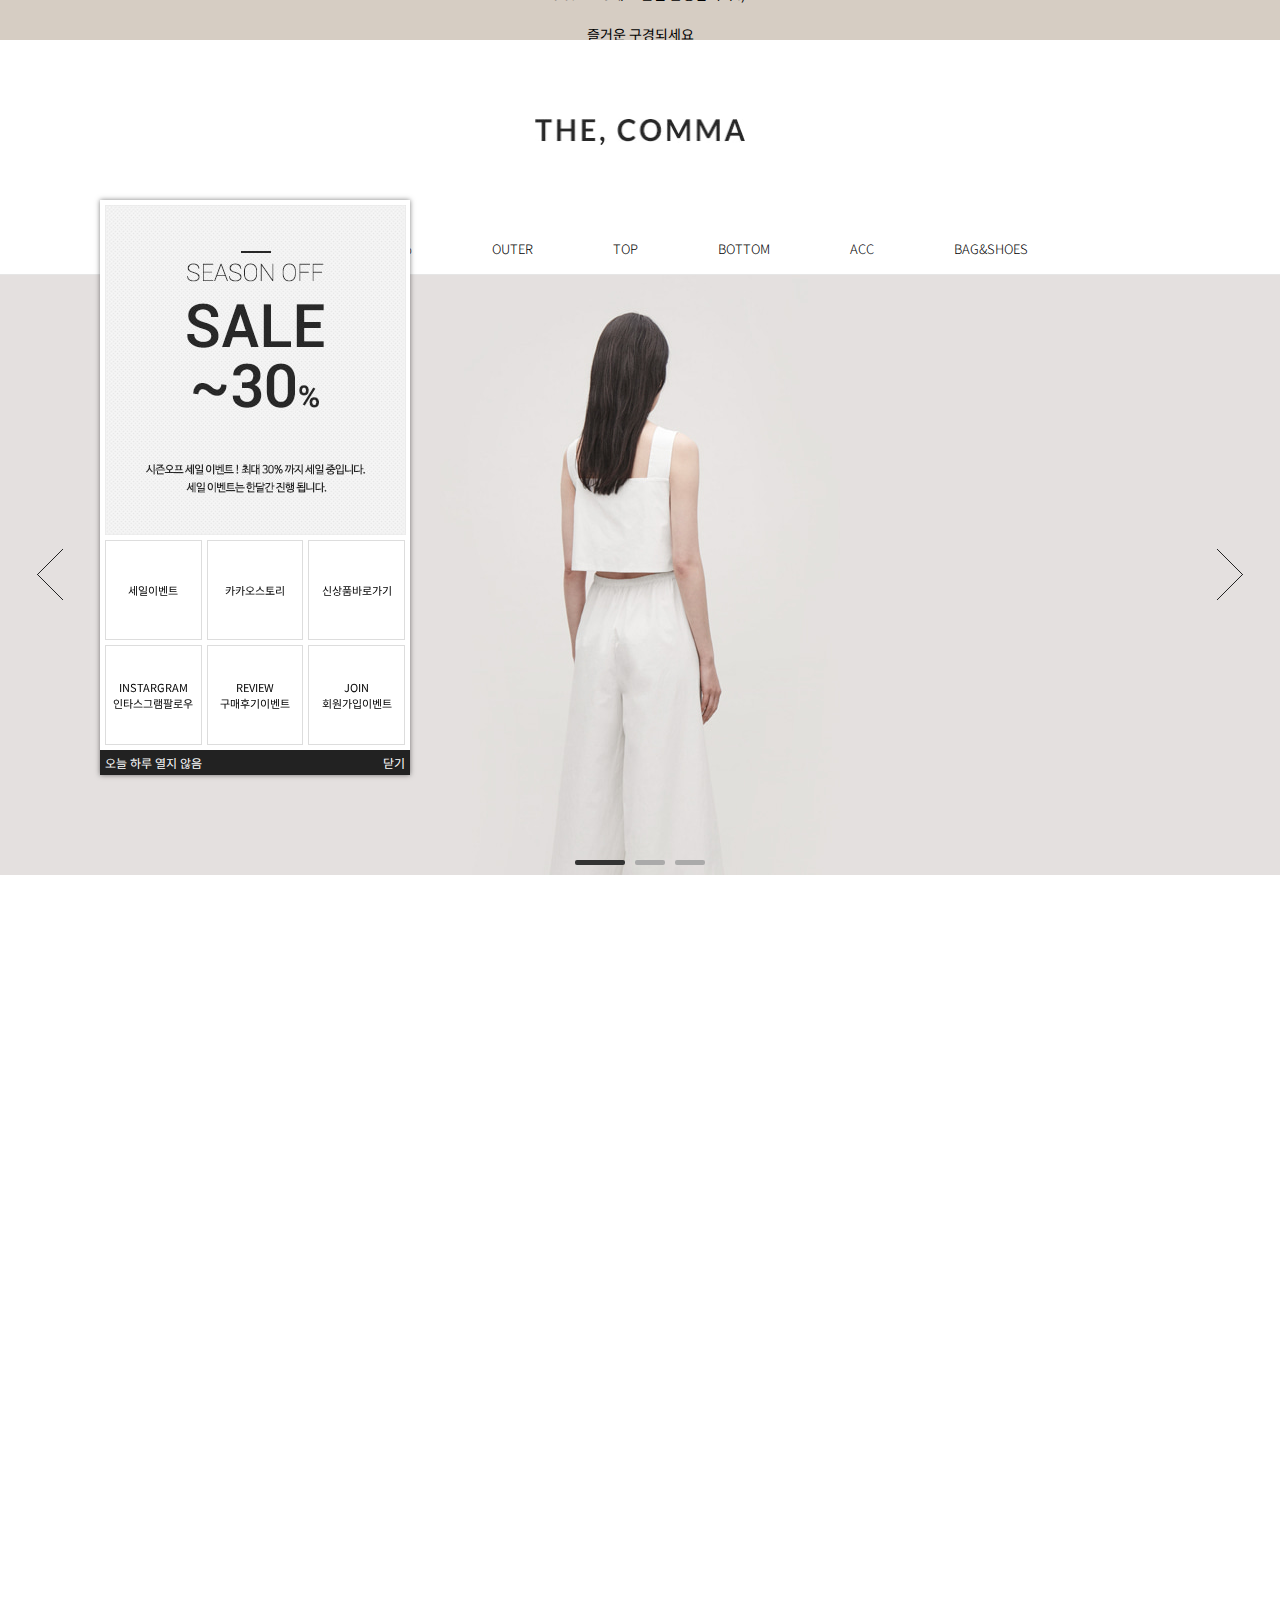
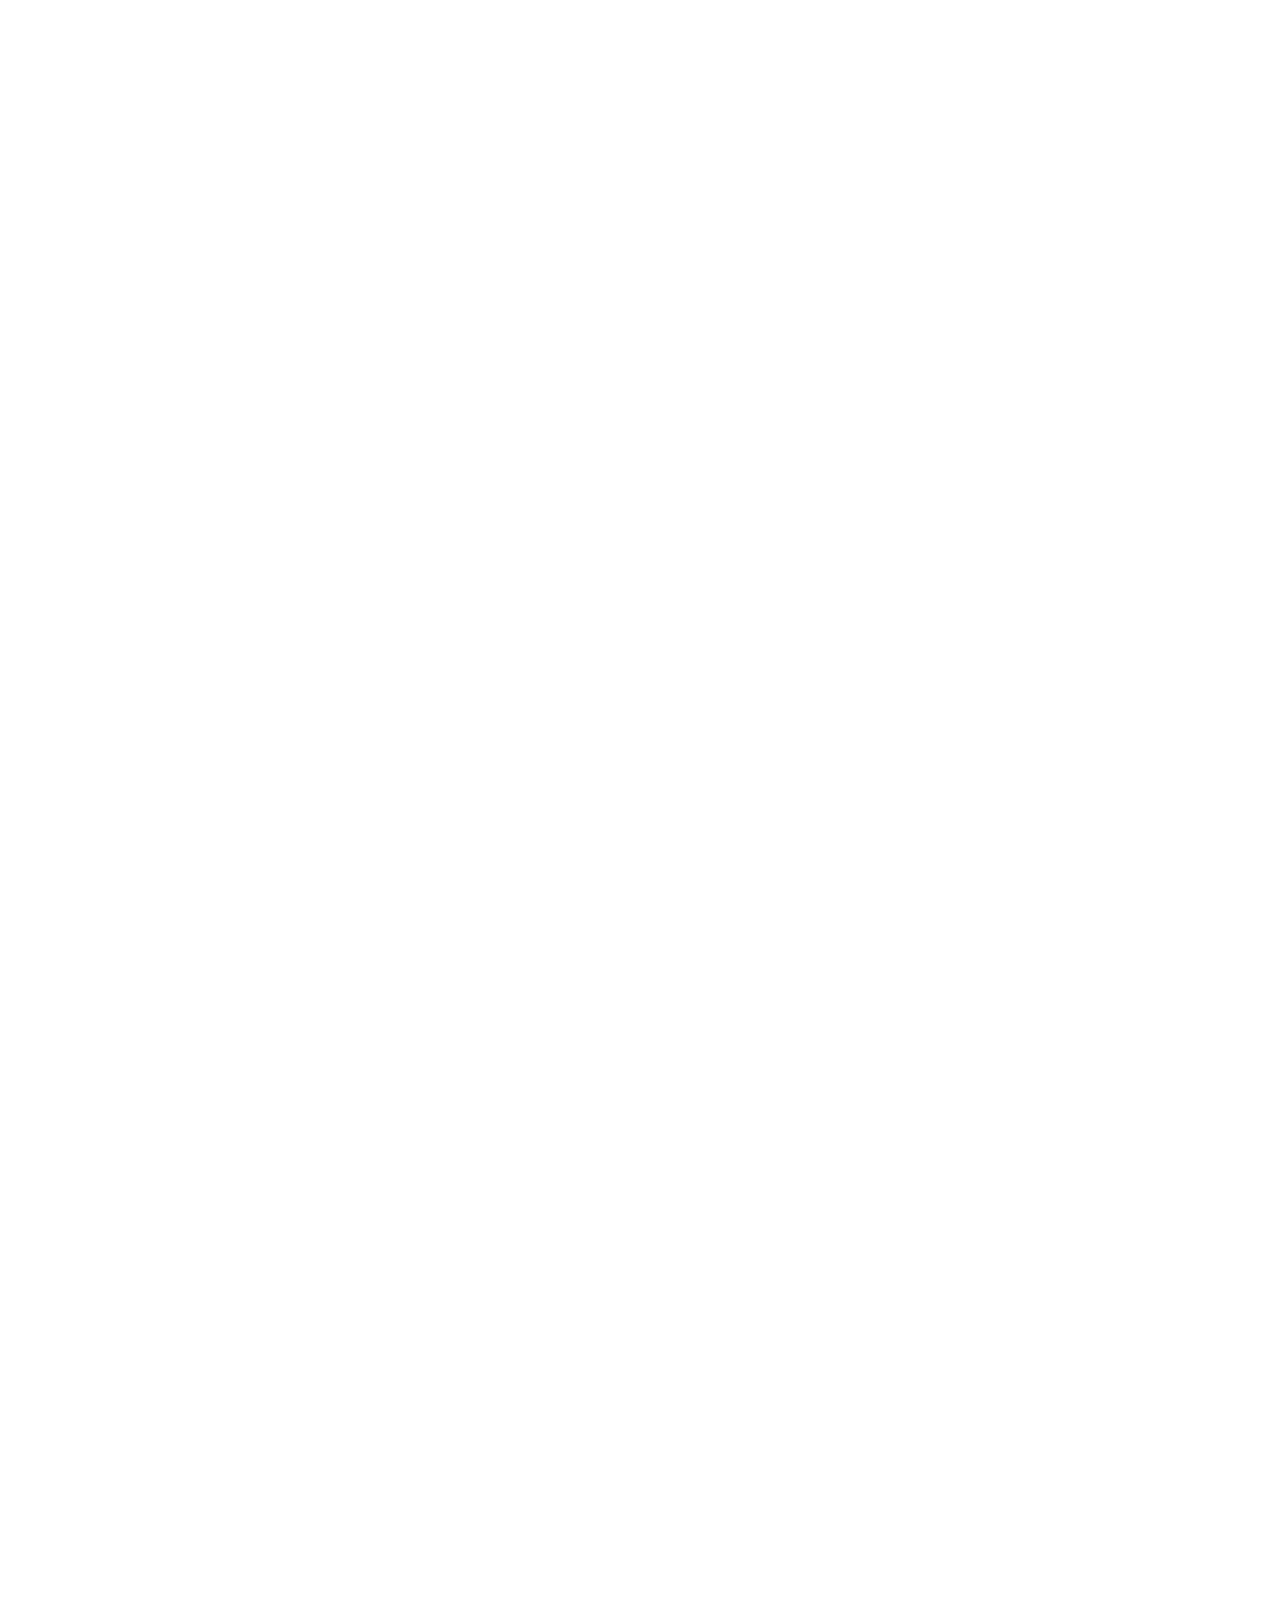
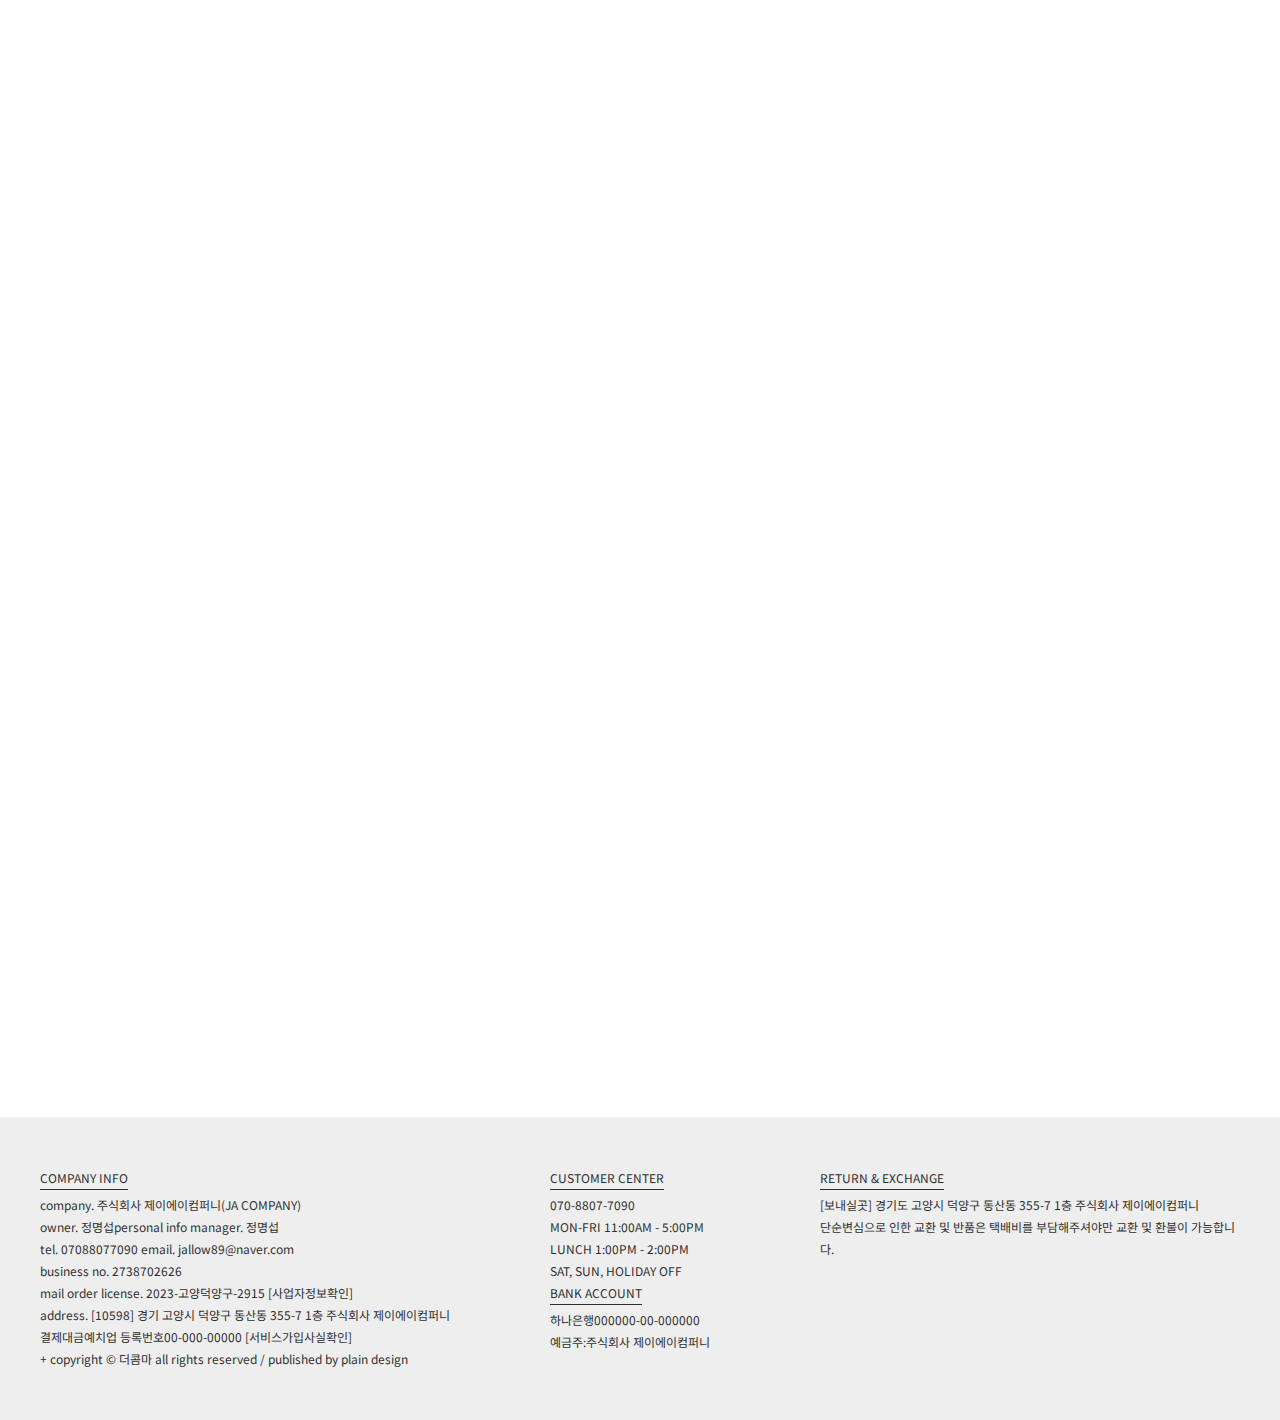
==== item.html @ c6637e92 "Portfolio_4" ====
<!DOCTYPE html>
<html lang="en">
<head>
    <meta charset="UTF-8">
    <meta name="viewport" content="width=device-width, initial-scale=1.0">
    <title>The Comma</title>

    <script defer src="https://code.jquery.com/jquery-1.12.4.min.js"></script>
    <script defer src="./js/common.js"></script>
    <script defer src="./js/header_footer.js"></script>
    <script defer src="./js/item_list.js"></script>
    <script defer src="./js/item.js"></script>

    <link href="https://fonts.googleapis.com/css2?family=Noto+Sans+KR:wght@100;300;400;500;700;900&display=swap" rel="stylesheet">
    <link rel="stylesheet" href="./css/common.css">
    <link rel="stylesheet" href="./css/header_footer.css">
    <link rel="stylesheet" href="./css/item.css">
    <link rel="icon" href="./img/favicon-16x16.png" type="image/png">

    <script>
        var sp = ['android', 'iphone', 'ipad'];
        for(var i = 0; i < sp.length; i++) {
            if(navigator.userAgent.toLowerCase().match(sp[i])) {
                location.replace("mobile/item.html");
            }
        }
    </script>
</head>
<body>
    <div class="top_banner">
        <div class="tb_item">The comma에 오신걸 환영합니다 :)</div>
        <div class="tb_item">즐거운 구경되세요</div>
        <div class="tb_item">oneworld</div>
        <div class="tb_item">포트폴리오</div>
        <div class="tb_item">예쁘게 봐주세요 :D</div>
    </div>
    <div class="wrap" style="height: 5000px;">
        <div class="header">
            <div class="logo">
                <a href="index.html">logo</a>
            </div>
            <ul class="menu">
                <li class="menu_item">
                    <a href="product(best).html?cate_no=0">BEST</a>
                </li>
                <li class="menu_item">
                    <a href="product(new5).html?cate_no=1">NEW 5%</a>
                </li>
                <li class="menu_item">
                    <a href="product(outer).html?cate_no=2">OUTER</a>
                </li>
                <li class="menu_item">
                    <a href="product(top).html?cate_no=3">TOP</a>
                </li>
                <li class="menu_item">
                    <a href="product(bottom).html?cate_no=4">BOTTOM</a>
                </li>
                <li class="menu_item">
                    <a href="product(acc).html?cate_no=5">ACC</a>
                </li>
                <li class="menu_item">
                    <a href="product(bag_shoes).html?cate_no=6">BAG&SHOES</a>
                </li>
            </ul> 
        </div>
        <div class="main">
            <div class="container">
                <div class="detail_area"></div>
                <div class="product_detail">
                    <div id="prod_detail" class="tab_area">
                        <ul class="detail_tap">
                            <li class="tap_active">
                                <a href="#prod_detail">PRODUCT DETAIL</a>
                            </li>
                            <li>
                                <a href="#prod_guide">SHOPPING GUIDE</a>
                            </li>
                            <li>
                                <a href="#prod_review">REVIEW</a>
                            </li>
                            <li>
                                <a href="#prod_qna">Q&amp;A</a>
                            </li>
                            <li>
                                <a href="#prod_related">WITH ITEM</a>
                            </li>
                        </ul>
                        <div class="detail_box">
                            <img src="img/product/detail_page.jpg" alt="">
                        </div>
                    </div>
                    <div id="prod_guide" class="tab_area">
                        <ul class="detail_tap">
                            <li>
                                <a href="#prod_detail">PRODUCT DETAIL</a>
                            </li>
                            <li class="tap_active">
                                <a href="#prod_guide">SHOPPING GUIDE</a>
                            </li>
                            <li>
                                <a href="#prod_review">REVIEW</a>
                            </li>
                            <li>
                                <a href="#prod_qna">Q&amp;A</a>
                            </li>
                            <li>
                                <a href="#prod_related">WITH ITEM</a>
                            </li>
                        </ul>
                        <div class="detail_box">
                            <img src="img/product/pay_info.jpg" alt="">
                        </div>
                    </div>
                    <div id="prod_review" class="tab_area">
                        <ul class="detail_tap">
                            <li>
                                <a href="#prod_detail">PRODUCT DETAIL</a>
                            </li>
                            <li>
                                <a href="#prod_guide">SHOPPING GUIDE</a>
                            </li>
                            <li class="tap_active">
                                <a href="#prod_review">REVIEW</a>
                            </li>
                            <li>
                                <a href="#prod_qna">Q&amp;A</a>
                            </li>
                            <li>
                                <a href="#prod_related">WITH ITEM</a>
                            </li>
                        </ul>
                        <div class="detail_box">
                            <div class="review_txt">게시물이 없습니다</div>
                            <div class="review_btn">
                                <div class="review_btn_in">글쓰기</div>
                                <div class="review_btn_in">목록보기</div>
                            </div>
                        </div>
                    </div>
                    <div id="prod_qna" class="tab_area">
                        <ul class="detail_tap">
                            <li>
                                <a href="#prod_detail">PRODUCT DETAIL</a>
                            </li>
                            <li>
                                <a href="#prod_guide">SHOPPING GUIDE</a>
                            </li>
                            <li>
                                <a href="#prod_review">REVIEW</a>
                            </li>
                            <li class="tap_active">
                                <a href="#prod_qna">Q&amp;A</a>
                            </li>
                            <li>
                                <a href="#prod_related">WITH ITEM</a>
                            </li>
                        </ul>
                        <div class="detail_box">
                            <div class="review_txt">게시물이 없습니다</div>
                            <div class="review_btn">
                                <div class="review_btn_in">글쓰기</div>
                                <div class="review_btn_in">목록보기</div>
                            </div>
                        </div>
                    </div>
                    <div id="prod_related" class="tab_area">
                        <ul class="detail_tap">
                            <li>
                                <a href="#prod_detail">PRODUCT DETAIL</a>
                            </li>
                            <li>
                                <a href="#prod_guide">SHOPPING GUIDE</a>
                            </li>
                            <li>
                                <a href="#prod_review">REVIEW</a>
                            </li>
                            <li>
                                <a href="#prod_qna">Q&amp;A</a>
                            </li>
                            <li class="tap_active">
                                <a href="#prod_related">WITH ITEM</a>
                            </li>
                        </ul>
                        <div class="detail_box">
                            <div class="with_item">
                                <div class="with_item_pan">보러가기</div>
                            </div>
                            <div class="with_item">
                                <div class="with_item_pan">보러가기</div>
                            </div>
                            <div class="with_item">
                                <div class="with_item_pan">보러가기</div>
                            </div>
                            <div class="with_item">
                                <div class="with_item_pan">보러가기</div>
                            </div>
                        </div>
                    </div>
                </div>
            </div>
        </div>
        <div class="footer">
            <div class="container">
                <div class="f_body company_info">
                    <div class="f_title">
                        <span>COMPANY INFO</span>
                    </div>
                    <p>상호명 마켓디자인 대표자 김은선 대표전화 070-5151-6866</p>
                    <p>개인정보관리책임자 김은선(marketmail@naver.com)</p>
                    <p>통신판매업신고 제2019화성동탄0443호</p>
                    <p>사업자등록번호 121-79-00088 [사업자정보확인]</p>
                    <p>주소 18503 경기도 화성시 동탄순환대로10길 88 (산척동)</p>
                    <p>결제대금예치업 등록번호00-000-00000 [서비스가입사실확인]</p>
                    <p>호스팅제공자카페24(주). COPYRIGHT ©마켓디자인 ALL RIGHT RESERVE</p>
                </div>
                <div class="f_body cs_center">
                    <div class="f_title">
                        <span>CUSTOMER CENTER</span>
                    </div>
                    <p>070-5151-6866</p>
                    <p>MON - FRIAM 10:00 - PM 17:00</p>
                    <p>LUNCH TIMEAM 12:00 - PM 01:00</p>
                    <p>SAT, SUN, HOLIDAY CLOSED</p>
                    <div class="f_title">
                        <span>BANK ACCOUNT</span>
                    </div>
                    <p>국민은행000000-00-000000</p>
                    <p>신한은행0000-000-000000</p>
                    <p>예금주마켓디자인</p>
                </div>
                <div class="f_body return">
                    <div class="f_title">
                        <span>RETURN & EXCHANGE</span>
                    </div>
                    <p>[보내실곳] 서울특별시 동작구 보라매로5길 15 (신대방동,전문건설회관) 단순변심으로 인한 교환 및 반품은 택배비를 부담해주셔야만 교환 및 환불이 가능합니다.</p>
                </div>
            </div>
        </div>
    </div>
</body>
</html>
---- css/common.css ----
body {
    margin: 0;
    font-family: 'Noto Sans KR', sans-serif;
}

ul {
    padding: 0;
    margin: 0;
    list-style: none;
}

a {
    text-decoration: none;
    color: inherit;
}

.container {
    width: 1200px;
    height: 100%;
    margin: 0 auto;
    position: relative;
}

.top_banner {
    width: 100%;
    height: 40px;
    line-height: 40px;
    background: #d6cdc3;
    overflow: hidden;
    position: fixed;
    left: 0;
    top: 0;
    z-index: 999999999;
}

.tb_item {
    width: 100%;
    font-size: 14px;
    text-align: center;
    position: absolute;
    left: 0;
    top: 100%;
}

.tb_item:first-child {
    top: 0
}

.tb_item:nth-child(3) {
    color: hotpink;
}

.tb_item:nth-child(4) {
    color: darkcyan;
}
---- css/header_footer.css ----
.header {
    width: 100%;
    position: relative;
    z-index: 99999999;
    background: #fff;
    border-bottom: 1px solid #e6e6e6;
}

.logo {
    width: 210px;
    margin: 0 auto;
    background: url(../img/logo.jpg) no-repeat center / contain;
    padding: 80px 0;
}

.logo a {
    display: block;
    width: 100%;
    height: 100%;
    text-indent: -9999px;
}

.menu {
    height: 50px;
    line-height: 50px;
    text-align: center;
    font-size: 0;
}

.menu_active {
    width: 100%;
    background: #fff;
    position: fixed;
    left: 0;
    top: 40px;
    z-index: 99999999;
}

.menu_item {
    display: inline-block;
    font-size: 13px;
    font-weight: 300;
}

.menu_item a {
    padding: 0 40px;
    display: block;
    height: 100%;
}

.menu_item:hover {
    font-weight: bold;
}

/* footer */
.footer {
    width: 100%;
    overflow: hidden;
    background: #eee;
    color: #303030;
    padding: 50px 0;
    font-size: 12px;
    line-height: 22px;
}

.f_body {
    float: left;
}

.company_info {
    width: 420px;
}

.cs_center {
    width: 180px;
    margin: 0 90px;
}

.return {
    width: 420px;
}

.f_title {
    margin-bottom: 5px;
}

.f_title>span {
    border-bottom: 1px solid;
    padding: 3px 0;
}

.footer p {
    margin: 0;
    padding: 0;
}
---- css/item.css ----
.wrap {
    padding-top: 40px;
}

.detail_area {
    overflow: hidden;
    padding: 100px 0;
}

/* 왼쪽 큰 이미지 */
.item_big_img {
    width: 50%;
    float: left;
    position: relative;
}

.item_big_img img {
    width: 100%;
}

.magnifier {
    width: 120px;
    height: 120px;
    border: 5px solid #fff;
    border-radius: 50%;
    box-shadow: 0 0 10px 0 rgba(0, 0, 0, 0.5);
    background-repeat: no-repeat;
    transform: scale(1.7);
    position: absolute;
    left: 0;
    top: 0;
    display: none;
    pointer-events: none;
}

/* 오른쪽 아이템 설명 */
.item_info_area {
    width: 40%;
    float: right;
    font-size: 13px;
    padding: 10px 5px;
    border-top: 2px solid #5d5d5d;
    box-sizing: border-box;
    color: #6e6e6e;
}

.item_title {
    font-size: 16px;
    font-weight: 500;
}

.item_info_sec1 {
    width: 100%;
    padding: 20px 0;
}

.item_info_sec1 td.ii_title {
    width: 150px;
    padding: 5px 0;
}

.item_info_sec1 td.ii_desc {
    width: calc(100% - 150px - 0.01px);
    padding: 5px 0;
}

.item_info_sec1 select {
    width: 100%;
    padding: 5px 2px;
    margin-bottom: 5px;
    border: 1px solid #a9a9a9;
}

.item_info_sec2 {
    width: 100%;
    padding: 20px 0;
    border-top: 1px solid #ddd;
}

.color_box {
    width: 30px;
    height: 30px;
    border: 1px solid #ddd;
    padding: 3px;
    box-sizing: border-box;
    float: left;
    margin-right: 5px;
    cursor: pointer;
}

.color_box>div {
    width: 22px;
    height: 22px;
    border: 1px solid #ddd;
    box-sizing: border-box;
}

.color_box .color_name {
    display: none;
}

.cb_black {
    background: #000;
}

.cb_white {
    background: #fff;
}

.cb_gray {
    background: gray;
}

.opt_required {
    clear: both;
    font-size: 12px;
}

/* 하단 색 결정하는 옵션 */
.selected_opt {
    padding-bottom: 5px;
}

.opt_continer {
    border: 1px solid #cacaca;
}

.opt_box {
    width: 100%;
    border-collapse: collapse;
}

.opt_box td {
    padding: 5px 8px;
    border-top: 1px solid #cacaca;
}

.opt_name {
    width: 220px;
}

.opt_name>div:nth-child(2) {
    font-size: 12px;
    margin-top: 5px;
}

.opt_qty {
    width: 110px;
}

.btn_qty {
    width: 25px;
    height: 25px;
    float: left;
    outline: none;
    cursor: pointer;
    background: #fff;
    border: 1px solid #ddd;
}

.txt_qty {
    box-sizing: border-box;
    text-align: right;
    width: 35px;
    height: 25px;
    float: left;
    outline: none;
    cursor: pointer;
    background: #fff;
    border: 1px solid #ddd;
    border-right: none;
    border-left: none;
}

.btn_price_del {
    margin: 7px 5px;
}

.opt_price {
    text-align: right;
    font-size: 12px;
}

/* TOTAL 가격 */
.total_price {
    overflow: hidden;
    padding: 30px 0;
}

.total_price_box {
    float: right;
}

#final_price {
    font-size: 36px;
    font-weight: 500;
}

/* 버튼 */
.btn_item {
    text-align: center;
    overflow: hidden;
}

.btn_item>div {
    cursor: pointer;
}

.btn_buy {
    width: 100%;
    height: 50px;
    line-height: 50px;
    background: #222;
    color: #fff;
    letter-spacing: 1px;
    margin-bottom: 4px;
}

.btn_addCart,
.btn_wishlist {
    width: calc((100% - 4px) / 2);
    height: 40px;
    line-height: 40px;
    border: 1px solid #ddd;
    box-sizing: border-box;
    float: left;
}

.btn_addCart {
    margin-right: 4px;
}

/* 본문 하단 디테일 */
.product_detail>div {
    padding-top: 110px;
}

.detail_tap {
    width: 100%;
    height: 50px;
    line-height: 50px;
    border-top: 1px solid #222;
    text-align: center;
    font-size: 0;
    margin: 0 0 80px;
}

.detail_tap>li {
    display: inline-block;
    padding: 0 30px;
    font-size: 12px;
    color: #ccc;
}

.detail_tap>.tap_active {
    color: #222;
}

.detail_box {
    min-height: 400px;
    text-align: center;
    position: relative;
    overflow: hidden;
}

.detail_box img {
    width: 100%;
}

.review_txt {
    width: 100%;
    height: 50px;
    line-height: 50px;
    border: 1px solid #ddd;
    text-align: center;
    font-size: 14px;
    box-sizing: border-box;
}

.review_btn {
    width: 200px;
    height: 25px;
    line-height: 25px;
    text-align: center;
    float: right;
    margin-top: 20px;
}

.review_btn_in {
    width: calc((100% - (20px * 1)) / 2);
    height: 100%;
    float: left;
    margin-right: 20px;
    background: #000;
    color: #fff;
    border-radius: 15px;
    font-size: 13px;
    cursor: pointer;
}

.review_btn_in:last-child {
    margin-right: 0;
    background: #d6cdc3;
    color: #000;
}

.with_item {
    width: calc((100% - (20px * 3)) / 4);
    height: 300px;
    margin-right: 20px;
    float: left;
    background: brown;
    cursor: pointer;
}

.with_item:nth-child(1) {
    background: url(../img/items/best/1.jpg) no-repeat center / cover;
}

.with_item:nth-child(2) {
    background: url(../img/items/best/2-2.jpg) no-repeat center / cover;
}

.with_item:nth-child(3) {
    background: url(../img/items/best/2.jpg) no-repeat center / cover;
}

.with_item:nth-child(4) {
    margin-right: 0;
    background: url(../img/items/best/3.jpg) no-repeat center / cover;
}

.with_item_pan {
    width: 100%;
    height: 100%;
    line-height: 300px;
    text-align: center;
    background: rgba(0, 0, 0, 0.5);
    color: #fff;
    font-weight: bold;
    opacity: 0;
    transition: all 0.5s;
}

.with_item:hover .with_item_pan {
    opacity: 1;
}
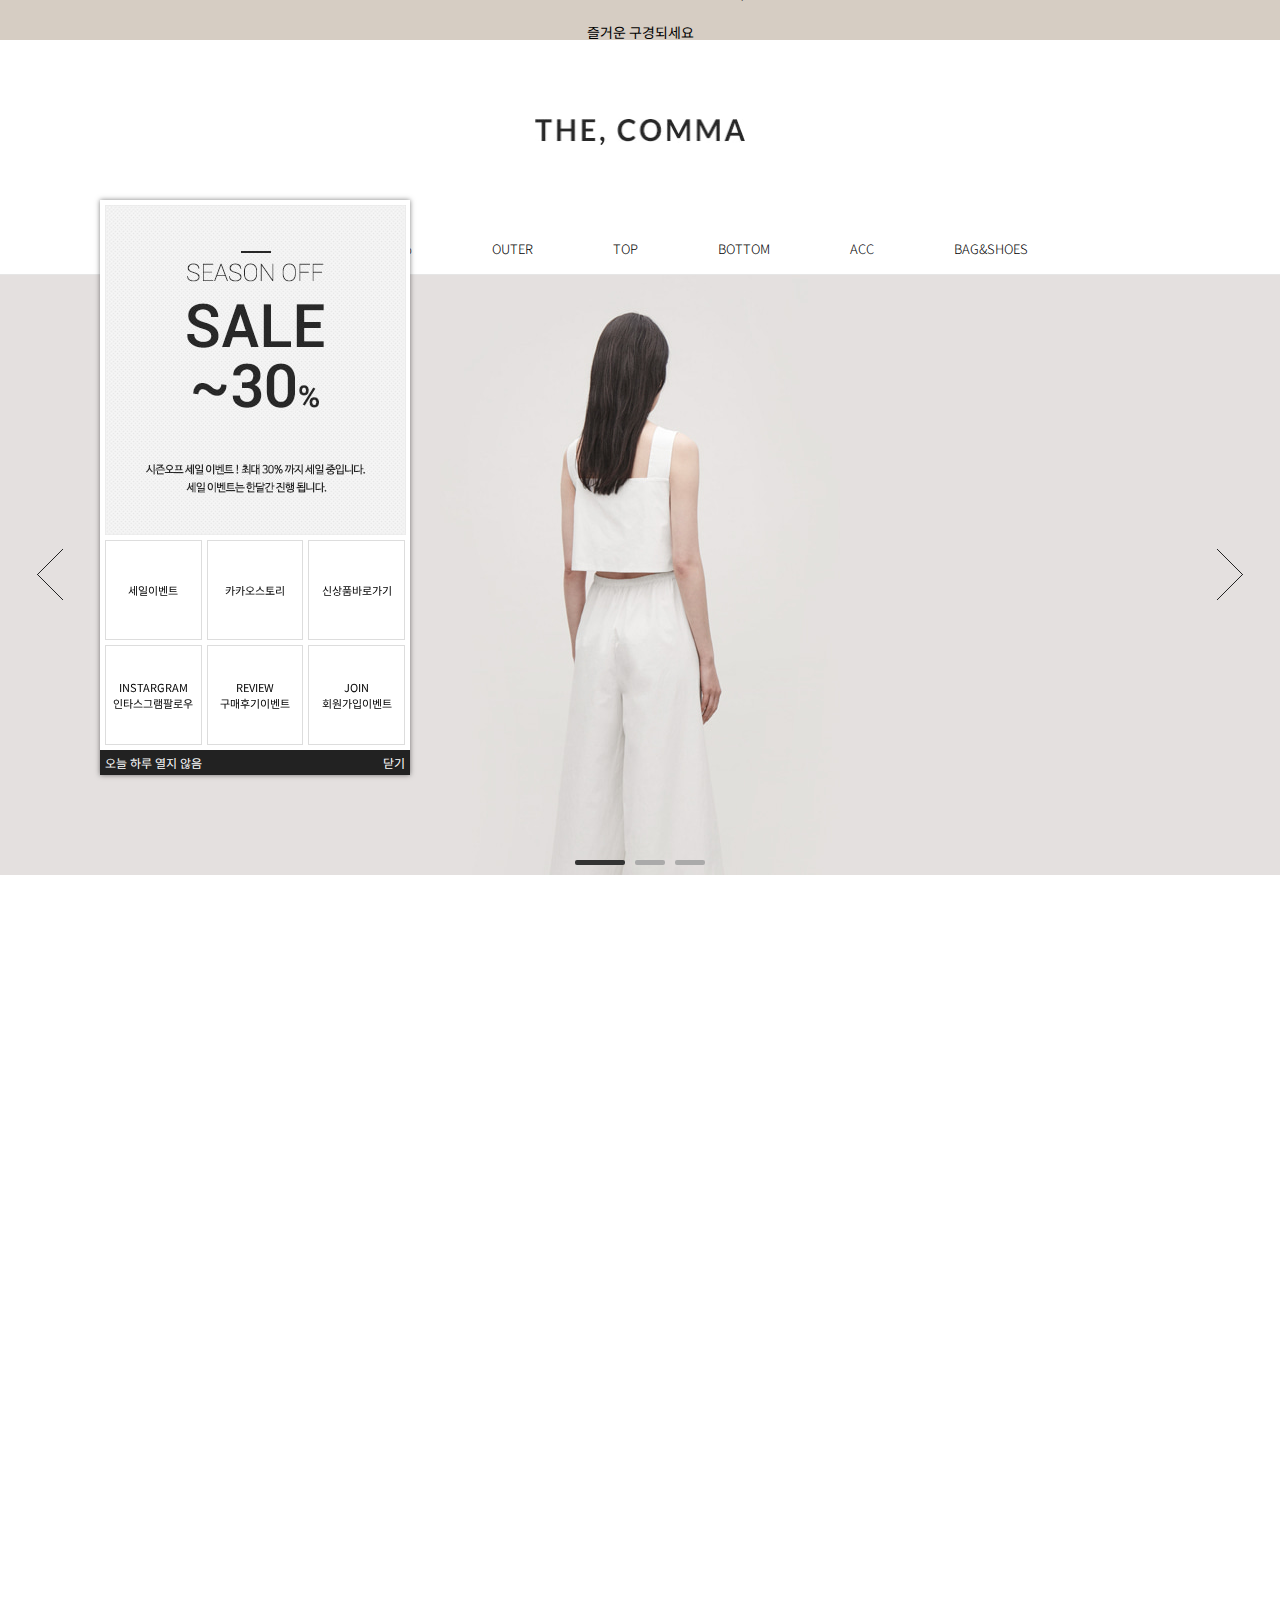
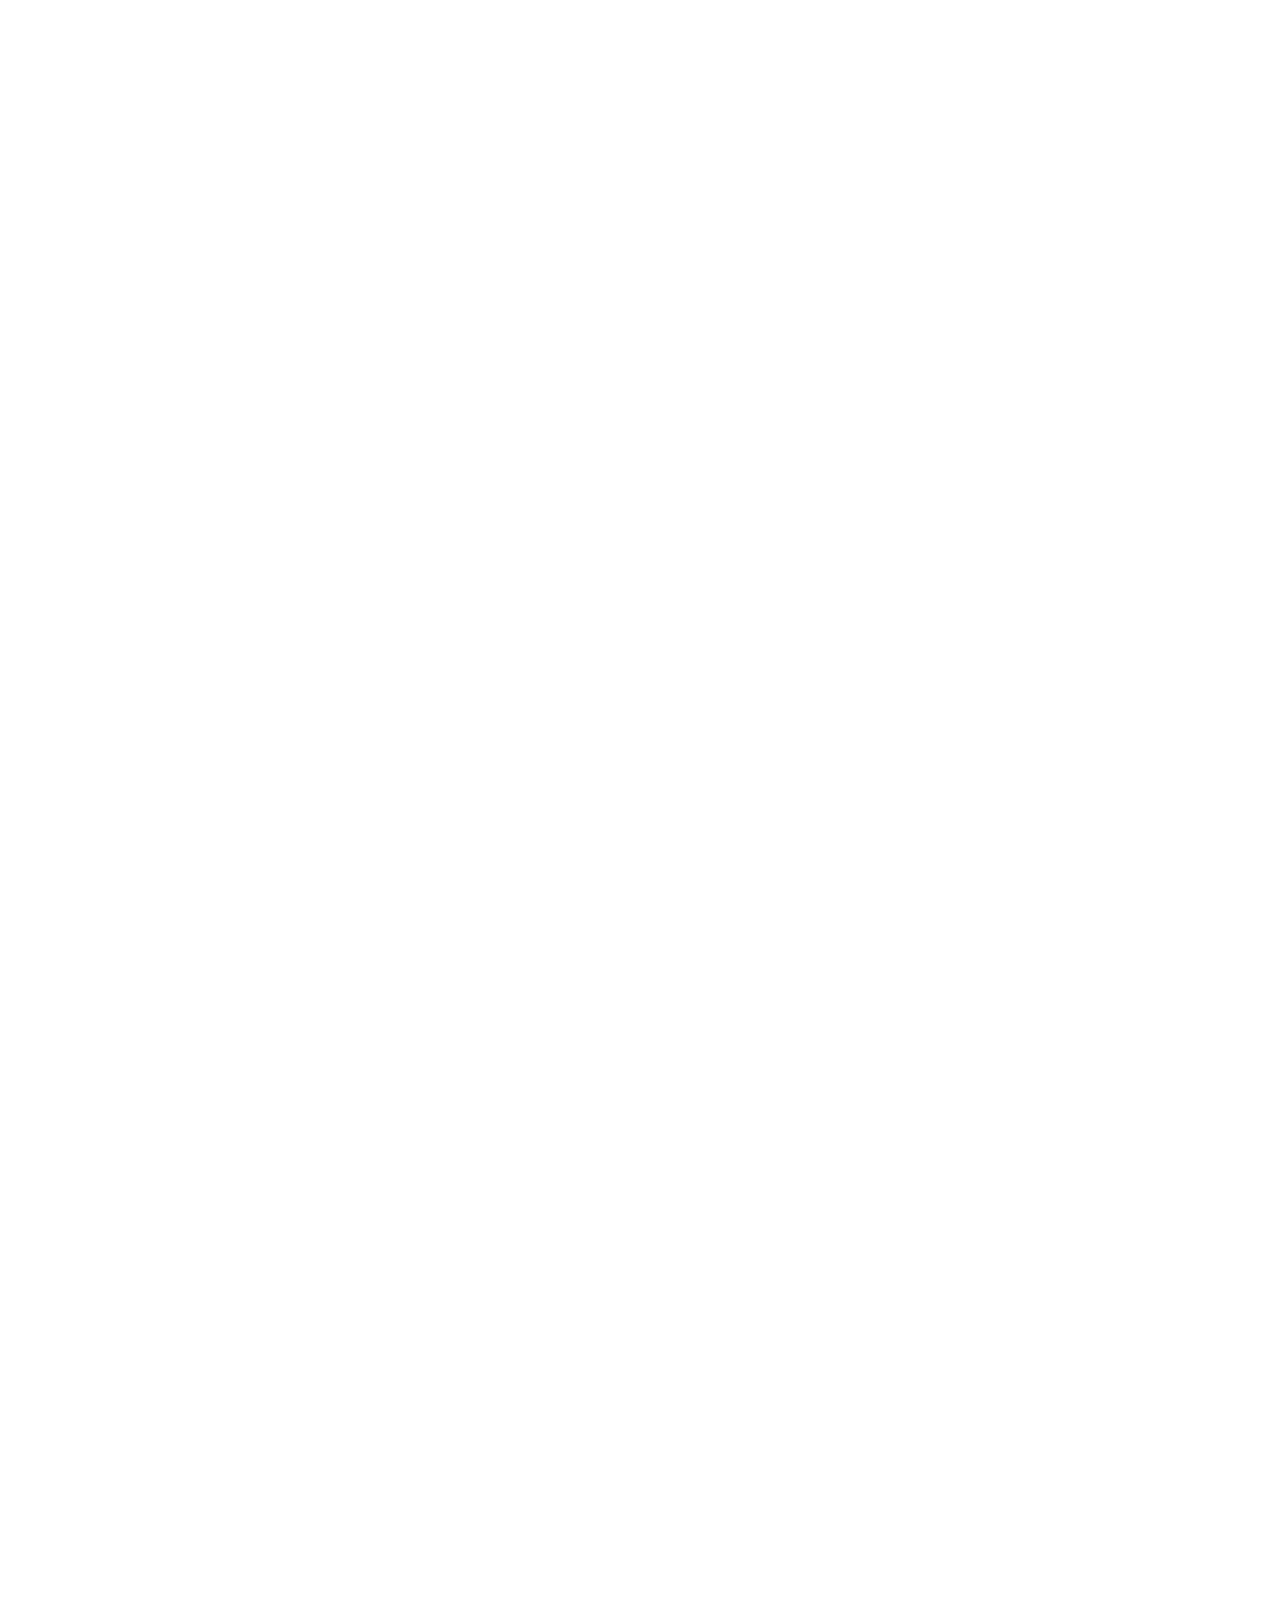
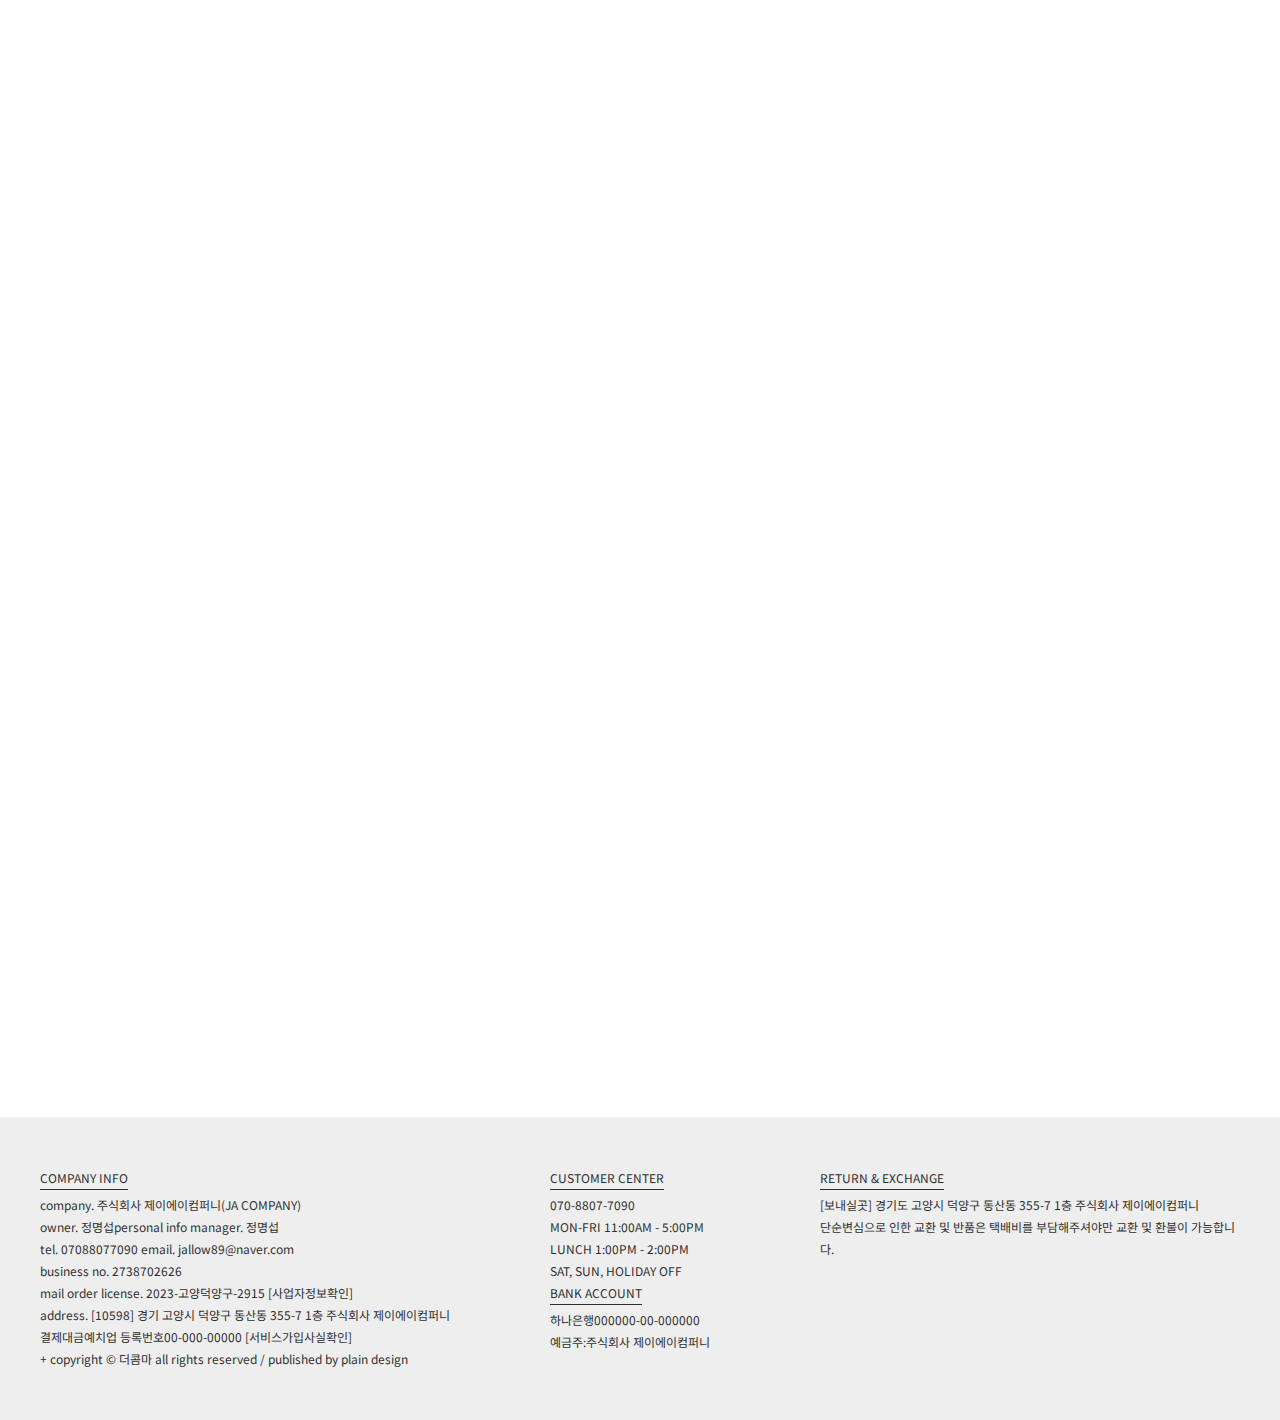
==== commit 3f560aa7: "Portfolio_4" ====
--- a/item.html
+++ b/item.html
@@ -205,34 +205,34 @@
                     <div class="f_title">
                         <span>COMPANY INFO</span>
                     </div>
-                    <p>상호명 마켓디자인 대표자 김은선 대표전화 070-5151-6866</p>
-                    <p>개인정보관리책임자 김은선(marketmail@naver.com)</p>
-                    <p>통신판매업신고 제2019화성동탄0443호</p>
-                    <p>사업자등록번호 121-79-00088 [사업자정보확인]</p>
-                    <p>주소 18503 경기도 화성시 동탄순환대로10길 88 (산척동)</p>
+                    <p>company. 주식회사 제이에이컴퍼니(JA COMPANY)</p>
+                    <p>owner. 정명섭personal info manager. 정명섭</p>
+                    <p>tel. 07088077090 email. jallow89@naver.com</p>
+                    <p>business no. 2738702626</p>
+                    <p>mail order license. 2023-고양덕양구-2915 [사업자정보확인]</p>
+                    <p>address. [10598] 경기 고양시 덕양구 동산동 355-7 1층 주식회사 제이에이컴퍼니</p>
                     <p>결제대금예치업 등록번호00-000-00000 [서비스가입사실확인]</p>
-                    <p>호스팅제공자카페24(주). COPYRIGHT ©마켓디자인 ALL RIGHT RESERVE</p>
+                    <p>+ copyright © 더콤마 all rights reserved / published by plain design</p>
                 </div>
                 <div class="f_body cs_center">
                     <div class="f_title">
                         <span>CUSTOMER CENTER</span>
                     </div>
-                    <p>070-5151-6866</p>
-                    <p>MON - FRIAM 10:00 - PM 17:00</p>
-                    <p>LUNCH TIMEAM 12:00 - PM 01:00</p>
-                    <p>SAT, SUN, HOLIDAY CLOSED</p>
+                    <p>070-8807-7090</p>
+                    <p>MON-FRI 11:00AM - 5:00PM</p>
+                    <p>LUNCH 1:00PM - 2:00PM</p>
+                    <p>SAT, SUN, HOLIDAY OFF</p>
                     <div class="f_title">
                         <span>BANK ACCOUNT</span>
                     </div>
-                    <p>국민은행000000-00-000000</p>
-                    <p>신한은행0000-000-000000</p>
-                    <p>예금주마켓디자인</p>
+                    <p>하나은행000000-00-000000</p>
+                    <p>예금주:주식회사 제이에이컴퍼니</p>
                 </div>
                 <div class="f_body return">
                     <div class="f_title">
                         <span>RETURN & EXCHANGE</span>
                     </div>
-                    <p>[보내실곳] 서울특별시 동작구 보라매로5길 15 (신대방동,전문건설회관) 단순변심으로 인한 교환 및 반품은 택배비를 부담해주셔야만 교환 및 환불이 가능합니다.</p>
+                    <p>[보내실곳] 경기도 고양시 덕양구 동산동 355-7 1층 주식회사 제이에이컴퍼니 <br>단순변심으로 인한 교환 및 반품은 택배비를 부담해주셔야만 교환 및 환불이 가능합니다.</p>
                 </div>
             </div>
         </div>
